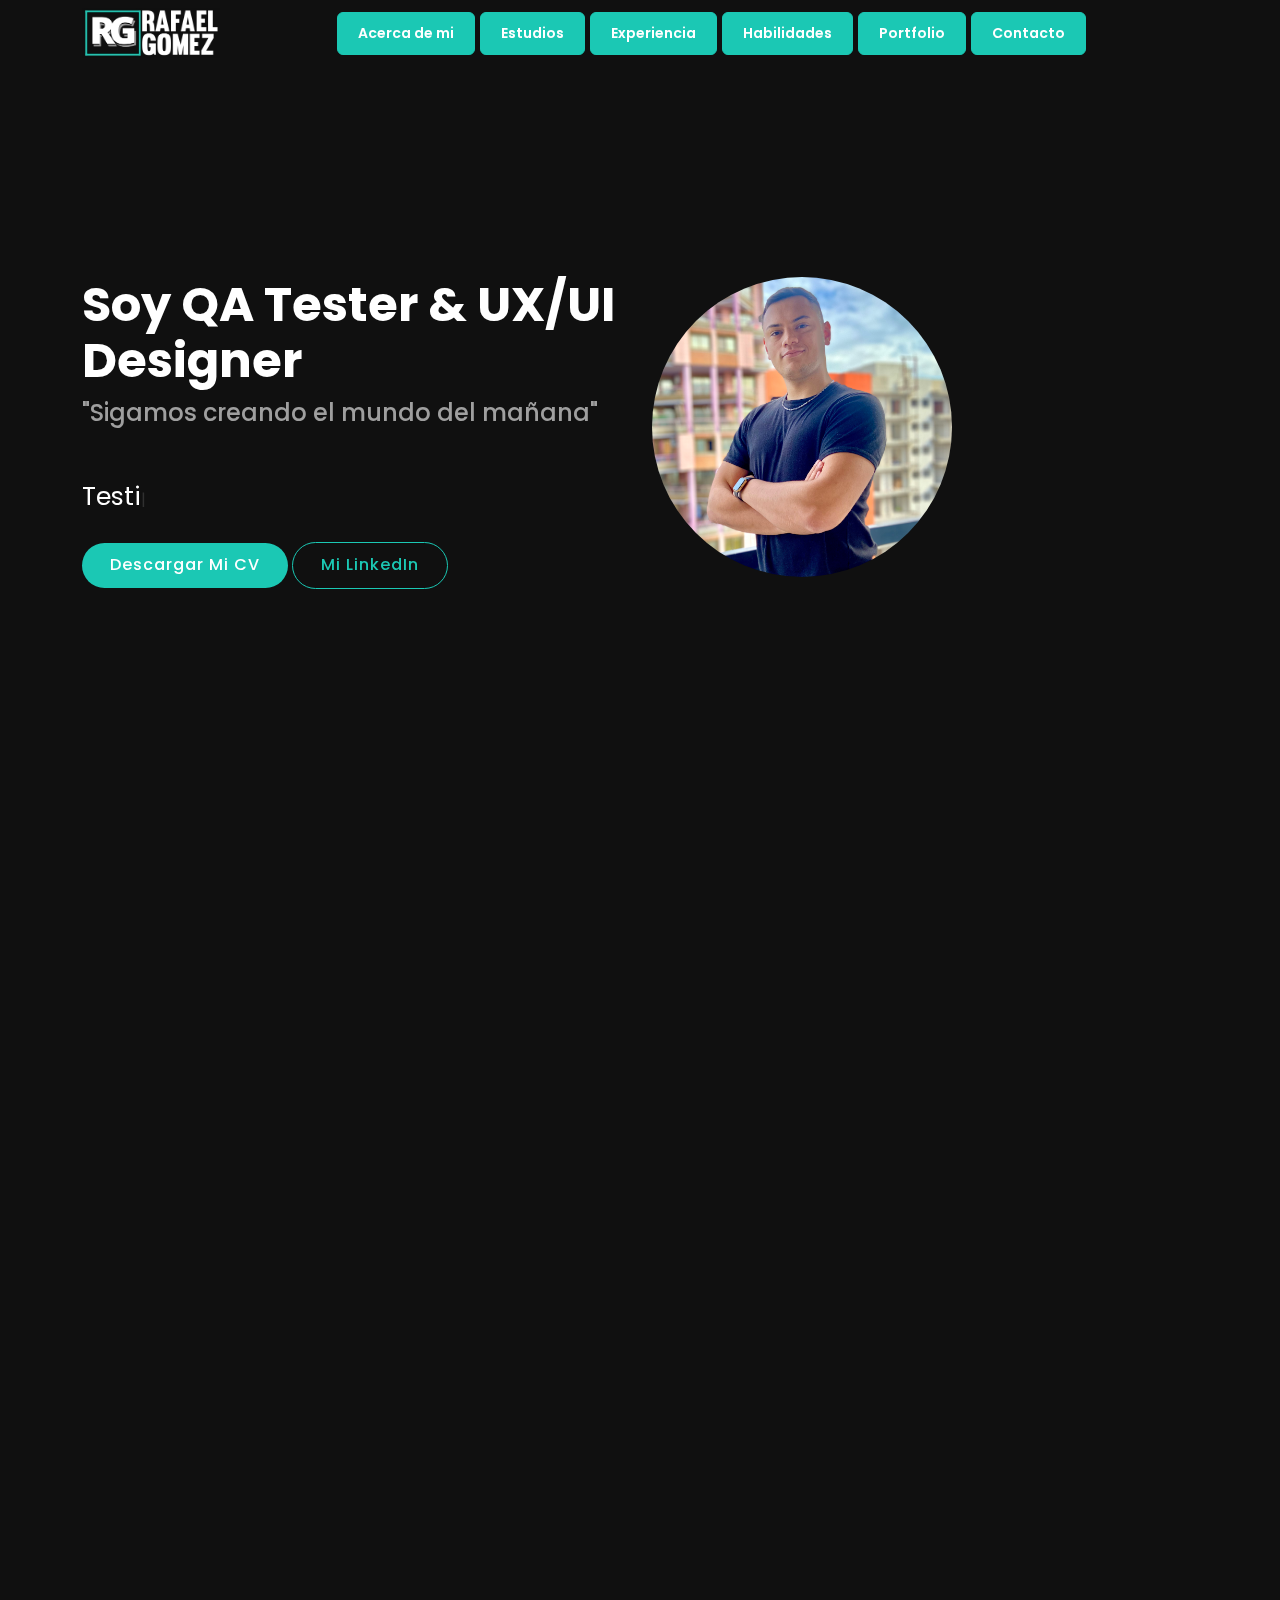
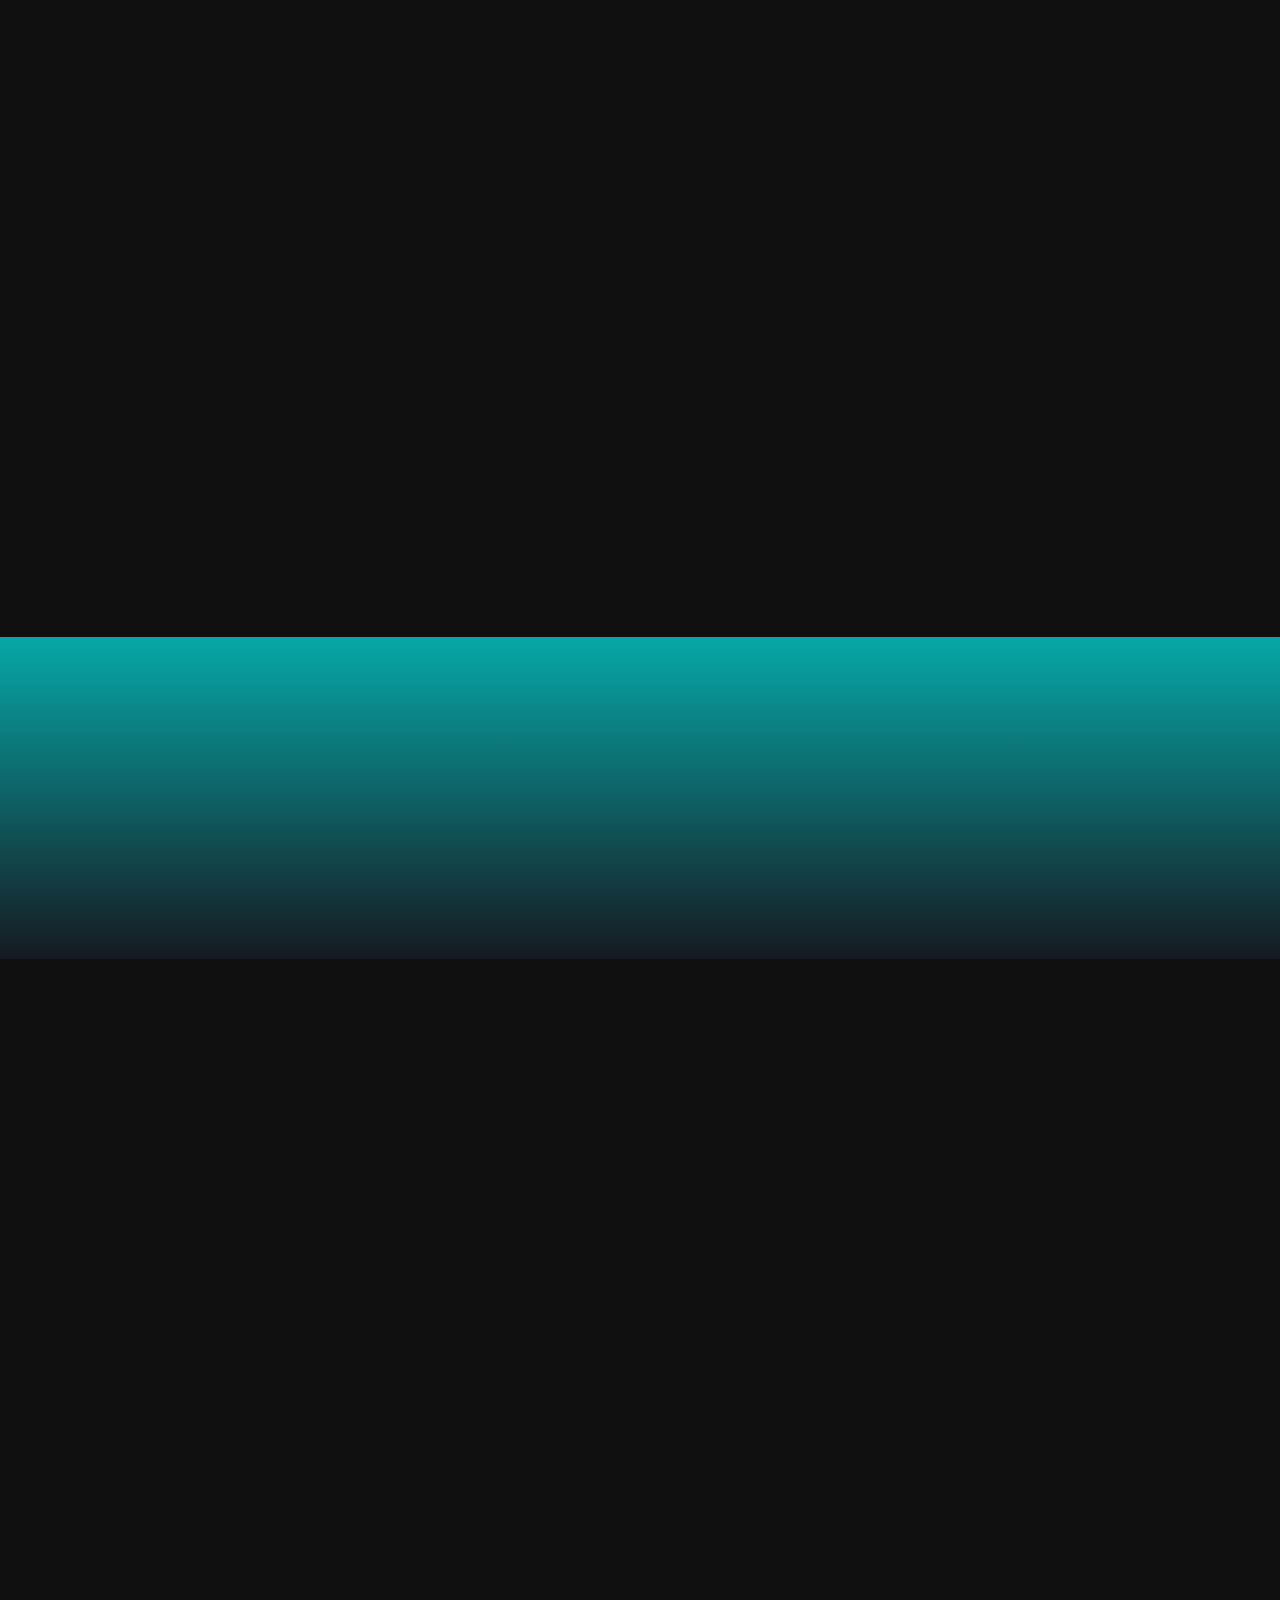
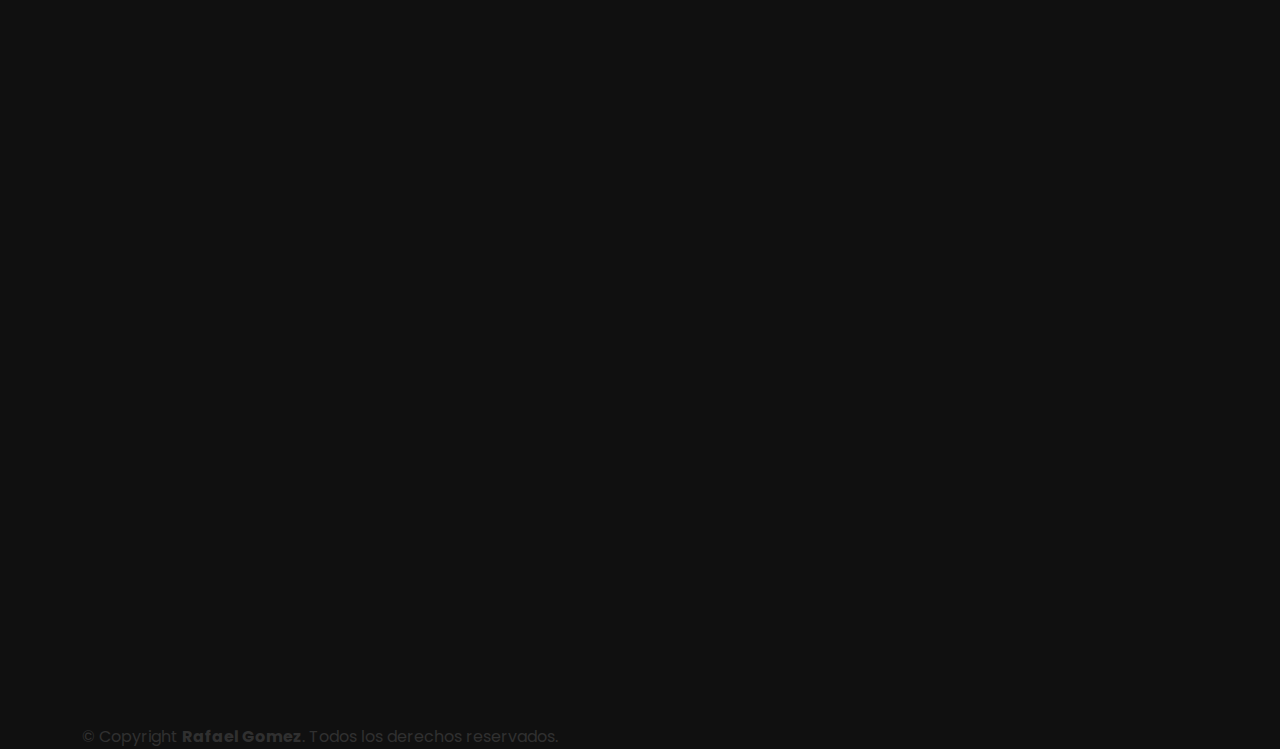
==== index.html @ 5d42489d "version previa" ====
<!DOCTYPE html>
<html lang="en">

<head>
  <meta charset="utf-8">
  <meta content="width=device-width, initial-scale=1.0" name="viewport">

  <title>Rafael Gomez IT </title>
  <meta content="QA Testing Diseño UX/UI" name="Tester">

  <link href="assets/img/favicon.png" rel="icon">
  <link href="assets/img/apple-touch-icon.png" rel="apple-touch-icon">

  <!-- Google Fonts -->
  <link href="https://fonts.googleapis.com/css?family=Open+Sans:300,300i,400,400i,600,600i,700,700i|Jost:300,300i,400,400i,500,500i,600,600i,700,700i|Poppins:300,300i,400,400i,500,500i,600,600i,700,700i" rel="stylesheet">
  <link href="assets/Stolzl Bold/Stolzl Bold.ttf" rel="stylesheet">
  <link href="https://fonts.googleapis.com/css?family=Bebas+Neue&display=swap" rel="stylesheet">
  <link rel="preconnect" href="https://fonts.googleapis.com">
<link rel="preconnect" href="https://fonts.gstatic.com" crossorigin>
<link href="https://fonts.googleapis.com/css2?family=Poppins:wght@500&display=swap" rel="stylesheet">

  <!-- Vendor CSS Files -->
  <link href="assets/vendor/aos/aos.css" rel="stylesheet">
  <link href="assets/vendor/bootstrap/css/bootstrap.min.css" rel="stylesheet">
  <link href="assets/vendor/bootstrap-icons/bootstrap-icons.css" rel="stylesheet">
  <link href="assets/vendor/boxicons/css/boxicons.min.css" rel="stylesheet">
  <link href="assets/vendor/glightbox/css/glightbox.min.css" rel="stylesheet">
  <link href="assets/vendor/remixicon/remixicon.css" rel="stylesheet">
  <link href="assets/vendor/swiper/swiper-bundle.min.css" rel="stylesheet">


  <link href="assets/css/style.css" rel="stylesheet">
</head>

<body>

  <!-- ======= Header ======= -->
  <header id="header" class="fixed-top">
    <div class="container d-flex align-items-center">

      <a href="#hero"> <h1 class="logo"data-aos="zoom-in" data-aos-delay="200"> <img src="assets/img/Group 1_page-0001 (6).jpg"> </h1> </a>      
      <nav id="navbar" class="navbar  mx-auto">
        <div style="width:100%; margin: auto; border:0px red solid"> 
          <ul>
            <li><a class="getstarted scrollto" href="#acercademi">Acerca de mi</a></li>
            <li><a class="getstarted scrollto" href="#Estudios">Estudios</a></li>
            <li><a class="getstarted scrollto" href="#Experiencia">Experiencia</a></li>
            <li><a class="getstarted scrollto" href="#habilidades">Habilidades</a></li>
            <li><a class="getstarted scrollto" href="#Portafolio">Portfolio</a></li>
            <li><a class="getstarted scrollto" href="#contact">Contacto</a></li>
          </ul>
          
        </div>
     </nav><!-- .navbar -->
    
      <i class="bi bi-list mobile-nav-toggle"data-aos="zoom-in" data-aos-delay="200"></i>
     </div>
    </div>
    </div>
  </header><!-- End Header -->
  
  <!-- ======= Hero Section ======= -->
  <section id="hero" class="d-flex align-items-center">

    <div class="container">
      <div class="row">
        <div class="col-lg-6 d-flex flex-column justify-content-center pt-4 pt-lg-0 order-2 order-lg-1" data-aos="fade-up" data-aos-delay="200">
          <h1>Soy QA Tester & UX/UI Designer</h1>
          <h2>"Sigamos creando el mundo del mañana"</h2>
          
          <div class="d-flex justify-content-center justify-content-lg-start">
            <p class="hero-subtitle"><span class="typed" data-typed-items="Testing, Prototipos, QA Manual, Desarrollo Web, Wireframes, Diseño de casos de pruebas, Pruebas de Usabilidad"></span></p> </div>
          <div>
            <a target= "_blank" href="https://drive.google.com/file/d/1kfNC8nMErmNjCZLAPkQdb5GSW62HBKGB/view?usp=sharing" class="btn-get-started scrollto ">Descargar Mi CV</a>
            <a target= "_blank" href="https://www.linkedin.com/in/rafaelgomezit/" class="btn-get-started2 scrollto"> Mi LinkedIn</a>
          </div>
        </div>
        <div class="col-lg-6 order-1 order-lg-2 hero-img" data-aos="zoom-in" data-aos-delay="200">
          <img src="assets/img/IMG_0832 2.jpg" class="imghero">
        </div>
      </div>
    </div>

  </section>
    </section>

    <section id="acercademi" class="about">
      <div class="container" data-aos="fade-up">

        <div class="section-title">
          <h2>Acerca de mi</h2>
        </div>
        <p class="textobase">Creativo y autodidacta con ojo para los pequeños detalles. Me encanta crear productos de calidad. Me caracteriza mi espirituro y mi actitud para afrontar nuevas aventuras por eso siento un alma emprendedora dentro de mi, Me encanta empujar mis límites y divertirme en el proceso para mi es como un juego.</p>
      <p class="textobase"> Me gusta ponerme a prueba con mi capacidad para manejar nuevas tecnologias y llevarlas a la practica con el paso del tiempo.</p> 
          </div>
        </div>

      </div>
    </section>

  
    <section id="Estudios" class="why-us section-bg">
      <div class="container-fluid" data-aos="fade-up">
        
        <div class="section-title">
          <h2>Estudios</h2>
        </div>
        <div>
          <div>
            <div class="accordion-list">
              <h3 class="titulo">Udemy</h3>
              <div class="textobase2">QA Manual</div>
              <div class="textobase" >Redacción de casos de prueba e informes de errores, Herramientas de gestión de pruebas (Testlink), pruebas ágiles, Herramienta (JIRA), Técnicas de caja negra (Partición de equivalencia-Análisis de valor límite-Prueba de tabla de decisión-Prueba de transición de estado-Prueba de caso de uso), Técnicas de caja blanca,Pruebas de rendimiento, Pruebas móviles</div>
              <div class="textobase" >Agosto 2022 - Septiembre 2022</div>
              <br>
              <div class="textobase" >Finalizado</div>
        
      
          </div>
          <br>
            <div>
                <div class="accordion-list">
                  <h3 class="titulo">Next University</h3>
                  <div class="textobase2">Diseñador UX/UI</div>
                  <div class="textobase" >Introduccion al Diseño centrado en el Usuario, Aprender a conduccir pruebas de Usabilidad, User Flows, Realización de entrevistas cualitativas y cuantitativas,Identificar los comportamientos racionales y emocionales de los usuarios como base para el diseño de interfaces,dentificar los distintos elementos que componen las interfaces de usuario y su función, rear prototipos y wireframes de baja fidelidad, Adaptar los prototipos diseñados al formato responsive.</div>
                  <div class="textobase" >Julio 2021 - Enero 2022</div>
                  <br>
                  <div class="textobase" > Finalizado</div>
                  <br>
              <a target= "_blank" href="https://www.credential.net/d0338d59-105e-4f76-b56a-38b1514cd7ef#gs.og1971"> Ver certificado</a>
          
              </div>
              <br>
        </div>
              <div class="accordion-list">
                 <h3 class="titulo">Universidad de San Martin</h3>
                 <div class="textobase2"> Licenciatura en Administración y gestion de empresas</div>
                 <div class="textobase" > El objetivo de la carrera es la conducción de empresas, Gestión de grupos de trabajo, la dirección general y la creación de nuevos emprendimientos. La carrera permite flexibilidad de adaptación al cambio, lo me posibilita a trabajar en el sector privado tanto como el o público, o en las diferentes áreas como seria comercial, financiera, planeamiento y control, gestión administrativa, recursos humanos, etc.</div>
                 <div class="textobase"> Marzo 2021-Actualidad</div>
                 <br>
                 <div class="textobase"> En Curso</div>
                 
             </div>
             <br>
        </div>     
               <div class="accordion-list">
                <h3 class="titulo">EF Standard English Test (EF SET)</h3>
                <div class="textobase2">EF SET English Certificate 69/100 (C1 Advanced)</div>
                <br>
                <div class="textobase">Mayo 2022</div>
                <br>
                <div class="textobase">Finalizado</div>
                <br>
                <a target= "_blank" href="https://www.efset.org/cert/oMg2Ty"> Ver certificado</a>
            
        </div>
               <div class="accordion-list">
               <h3 class="titulo">Open English</h3>
               <div class="textobase2"> Ingles</div>
               <br>
               <div class="textobase"> Julio 2021 - Actualidad 2022</div>
               <br>
               <div class="textobase">En Curso</div>
  </div>             
                     
              
      
  
      </div>

              
         
      </div>
    </section>
    <section id="Experiencia" class="why-us section-bg">
      <div class="container-fluid" data-aos="fade-up">
        
        <div class="section-title">
          <h2>Experiencia</h2>
          </div>
          <div>
            <div>
              <div>
                <div class="accordion-list">
                  <h3 class="titulo">UX/UI Designer</h3>
                  <div class="textobase2">Freelancer</div>
                  <br>
                  <div class="textobase">Estoy trabajando de manera freelance, a traves de la plataforma de Fiverr y UpWork.
                    Realizando trabajos bajo demanda,principalmente orientado al diseño UI de aplicaciones moviles,realizando las investigaciones UX Research para poder conocer mas en profundidad cual es nuestro usuario objetivo y como se comporta,
                     para en base a esto ver cuales deben ser los cambios a los que debemos apuntar.</div>
                  <br>
                  <div class="textobase">Febrero 2022 - Actualidad</div>
                  
              </div>
          </div>
                <div class="accordion-list">
                   <h3 class="titulo">Encargado de ventas mayoristas</h3>
                   <div class="textobase2">Finca Los Mellizos</div>
                   <br>
                   <div class="textobase">Gracias a todo lo aprendido con el tiempo y puestos anteriores, fui designado como encargado de ventas mayoristas y atención al publico, donde desempeñe la atenciíon especializada a nuestra cartera de clientes,gestiónando los pedidos mayoristas y la cobranza de los mismos, control de precios de las diferentes listas de los proveedores,manteniendo las tareas desempeñadas en el cargo anterior de encargado de atención al publico.</div>
                   <br>
                   <div class="textobase">Diciembre 2020 - Febrero 2022</div>
                   
               </div>
          </div>     
                 <div class="accordion-list">
                  <h3 class="titulo">Encargado de atencion al publico</h3>
                  <div class="textobase2" >Finca Los Mellizos</div>
                  <br>
                  <div class="textobase" >Con el paso de unos meses, fui adquiriendo nuevos conocimientos por mi predisposición para aprender, esto me llevo a ser la cara responsable en la atencion al publico del negocio y asi desempeñar tareas de cobranza, atención personalizada a clientes importantes de la empresa, poder enseñar a compañeros nuevos las tareas a desempeñar durante temporadas de alta exigencia,control de listas de precios de proveedores, realizar pedidos a proveedores segun faltante y demanda de clientes, gestiónando los grupos de trabajo para poder organizarnos en base a la demanda del negocio.</div>
                  <br>
                  <div class="textobase" >Marzo 2019 - Noviembre 2020</div>
                  
                </div> 
          </div>     
                <div class="accordion-list">
                  <h3 class="titulo">Repositor</h3>
                  <div class="textobase2" >Finca Los Mellizos</div>
                  <br>
                  <div class="textobase" >Fue mi primer puesto de trabajo, empece realizando tareas sencillas de reposicion de mercaderia en gondolas, atendiendo clientes en el sala de ventas del negocio, controlando los stocks de mercaderia en el deposito.
                  </div>
                  <br>
                  <div class="textobase" > Febrero 2018 - Febrero 2019</div>
              </div>
         </div>             
                
        
    
        </div>
  
                
           
        </div>
    </section>
    <section id="habilidades" class="services section-bg">
      <div class="container" data-aos="fade-up">

        <div class="section-title">
          <h2>Habilidades</h2>
        </div>
        <div class="row">
          <div class="col-xs-7 col-sm-6 col-lg-8">
              <h3 class="titulo">Habilidades blandas</h3>
              <li class="textobase"> ·Liderazgo y organización de equipos de trabajo</li>
              <br>
              <li class="textobase">·Buena comunicacion interpersonal</li>
              <br>
              <li class="textobase">·Rapido y facil aprendizaje</li>
              <br>
              <li class="textobase">·Trabajo en equipo</li>
              <br>
              <li class="textobase">·Manejo y organización de múltiples tareas</li>
              <br>
              <li class="textobase">·Capacidad analitica</li>
              <br>
              <li class="textobase">·Creatividad para la resolución de problemas y tareas</li>
              <br>
              <li class="textobase">·Flexibilidad en tareas</li>

           </div>
          <div class="col-xs-5 col-sm-6 col-lg-4">
              <h3 class="titulo">Herramientas tecnicas</h3>
              <li class="textobase">·Jira</li>
              <br>
              <li class="textobase">·Figma</li>
              <br>
              <li class="textobase">·Testing Manual</li>
              <br>
              <li class="textobase">·Illustrator Adobe</li>
              <br>
              <li class="textobase">·Adobe XD</li>
              <br>
              <li class="textobase">·Edición de videos</li> 
              <br>
              <li class="textobase">·Creacion, edición y control de campañas de Facebook Ads</li>   
              <br>
              <li class="textobase">·InVision</li>  
              <br>
              <li class="textobase">·Skecht</li>  
              <br>
              <li class="textobase">·Trello</li>
              
        </div>
        <section id="clients" class="clients section-bg">
          <div class="container">
    
            <div class="row" data-aos="zoom-in">
    
              <div class="col-lg-2 col-md-4 col-8 d-flex align-items-center justify-content-center">
                <img src="assets/img/clients/client-1.png" class="img-fluid" alt="">
              </div>
    
              <div class="col-lg-2 col-md-4 col-8 d-flex align-items-center justify-content-center">
                <img src="assets/img/clients/client-2.png" class="img-fluid" alt="">
              </div>
    
              <div class="col-lg-2 col-md-4 col-8 d-flex align-items-center justify-content-center">
                <img src="assets/img/clients/client-3.png" class="img-fluid" alt="">
              </div>
    
              <div class="col-lg-2 col-md-4 col-8 d-flex align-items-center justify-content-center">
                <img src="assets/img/clients/client-4.png" class="img-fluid" alt="">
              </div>
    
              <div class="col-lg-2 col-md-4 col-8 d-flex align-items-center justify-content-center">
                <img src="assets/img/clients/client-5.png" class="img-fluid" alt="">
              </div>
    
              <div class="col-lg-2 col-md-4 col-8 d-flex align-items-center justify-content-center">
                <img src="assets/img/clients/client-6.png" class="img-fluid" alt="">
              </div>

              <div class="col-lg-2 col-md-4 col-8 d-flex align-items-center justify-content-center">
                <img src="assets/img/clients/client-7-removebg-preview.png" class="img-fluid" alt="">
              </div>
    
            </div>
    
          </div>
      
      </div>
        
      </div>
    </section>
    <!-- ======= Cta Section ======= -->
    <section id="cta" class="cta">
      <div class="container" data-aos="zoom-in">

        <div class="row">
          <div class="col-lg-9 text-center text-lg-start">
            <h3>¿Consideras que soy el perfil que buscabas?</h3>
            <p> ¡Vamos a trabajar juntos!</p>
          </div>
          <div class="col-lg-3 cta-btn-container text-center">
            <a target= "_blank" class="cta-btn align-middle" href="https://wa.me/5491133028658?text=Hola%20Rafael,%20quisiera%20agendar%20una%20llamada!%20Gracias.">Contactar</a>
          </div>
        </div>

      </div>
    </section>

    <!-- ======= Portfolio Section ======= -->
    <section id="Portafolio" class="portfolio">
      <div class="container" data-aos="fade-up">

        <div class="section-title">
          <h2>Portfolio</h2>
      
        </div>

        <ul id="portfolio-flters" class="d-flex justify-content-center" data-aos="fade-up" data-aos-delay="100">
          <li data-filter="*" class="filter-active">Todos</li>
          <li data-filter=".filter-app">Aplicaciones</li>
          <li data-filter=".filter-card">Web</li>
        </ul>
      </div>


        <div class="row portfolio-container" data-aos="fade-up" data-aos-delay="200">


          <div class="col-lg-4 col-md-6 portfolio-item filter-app">
            <a target="_blank" href="https://www.behance.net/gallery/146104739/Appark-Caso-de-estudio-UXUI?">   <div class="portfolio-img"><img src="assets/img/portfolio/CASE1_page-0001.jpg" class="img-fluid" alt=""></div> </a>
            <div class="portfolio-info">
              <a target= "_blank" href="https://www.behance.net/gallery/146104739/Appark-Caso-de-estudio-UXUI?"> <h4>Ver proyecto completo</h4></a>
            </div>
          </div>

          <div class="col-lg-4 col-md-6 portfolio-item filter-app">
            <a target="_blank" href="https://www.behance.net/gallery/140955423/Rediseno-ATM-Seguros-App-Movil?">   <div class="portfolio-img"><img src="assets/img/portfolio/portfolio-1.jpg" class="img-fluid" alt=""></div> </a>
            <div class="portfolio-info">
              <a target= "_blank" href="https://www.behance.net/gallery/140955423/Rediseno-ATM-Seguros-App-Movil?"> <h4>Ver proyecto completo</h4></a>
            </div>
          </div>

          <div class="col-lg-4 col-md-6 portfolio-item filter-app">
           <a target="_blank" href="https://www.figma.com/proto/vxkKSbCJWgI8oAwW55IaOh/Dise%C3%B1o-App-Pagos?page-id=0%3A1&node-id=11%3A158&starting-point-node-id=11%3A158"> <div  class="portfolio-img"><img src="assets/img/portfolio/portfolio-2.jpg" class="img-fluid" alt=""></div> </a>
            <div class="portfolio-info">
              <a target= "_blank" href="https://www.figma.com/proto/vxkKSbCJWgI8oAwW55IaOh/Dise%C3%B1o-App-Pagos?page-id=0%3A1&node-id=11%3A158&starting-point-node-id=11%3A158"> <h4>Ver prototipo</h4></a>
              
            </div>
          </div>

        <div class="col-lg-4 col-md-6 portfolio-item filter-card">
          <a target="_blank" href="https://www.figma.com/proto/FHES1lgRh1jNbQrpvrjAAI/Hg-Web?page-id=0%3A1&node-id=9%3A236&viewport=241%2C48%2C0.25&scaling=scale-down"> <div  class="portfolio-img"><img src="assets/img/portfolio/portfolio-3.jpg" class="img-fluid" alt=""></div> </a>
            <div class="portfolio-info">
              <a target="_blank" href="https://www.figma.com/proto/FHES1lgRh1jNbQrpvrjAAI/Hg-Web?page-id=0%3A1&node-id=9%3A236&viewport=241%2C48%2C0.25&scaling=scale-down"> <div  class="portfolio-img"> <h4> Ver Diseño</h4> </a>
        
            </div>
 

          </div>

           <!-- <div class="col-lg-4 col-md-6 portfolio-item filter-web">
            <div class="portfolio-img"><img src="assets/img/portfolio/portfolio-5.jpg" class="img-fluid" alt=""></div>
            <div class="portfolio-info">
              
            </div>
          </div>

          <div class="col-lg-4 col-md-6 portfolio-item filter-app">
            <div class="portfolio-img"><img src="assets/img/portfolio/portfolio-6.jpg" class="img-fluid" alt=""></div>
            <div class="portfolio-info">
              
            </div>
          </div>

          <div class="col-lg-4 col-md-6 portfolio-item filter-card">
            <div class="portfolio-img"><img src="assets/img/portfolio/portfolio-7.jpg" class="img-fluid" alt=""></div>
            <div class="portfolio-info">
             
            </div>
          </div>

          <div class="col-lg-4 col-md-6 portfolio-item filter-card">
            <div class="portfolio-img"><img src="assets/img/portfolio/portfolio-8.jpg" class="img-fluid" alt=""></div>
            <div class="portfolio-info">
            
            </div>
          </div>

          <div class="col-lg-4 col-md-6 portfolio-item filter-web">
            <div class="portfolio-img"><img src="assets/img/portfolio/portfolio-9.jpg" class="img-fluid" alt=""></div>
            <div class="portfolio-info">
              
            </div>
          </div> ->

        </div>

      </div>
    </section><!-- End Portfolio Section -->

    <!-- ======= Team Section ======= ->
    <section id="team" class="team section-bg">
      <div class="container" data-aos="fade-up">

        <div class="section-title">
          <h2>Team</h2>
          <p>Magnam dolores commodi suscipit. Necessitatibus eius consequatur ex aliquid fuga eum quidem. Sit sint consectetur velit. Quisquam quos quisquam cupiditate. Et nemo qui impedit suscipit alias ea. Quia fugiat sit in iste officiis commodi quidem hic quas.</p>
        </div>

        <div class="row">

          <div class="col-lg-6">
            <div class="member d-flex align-items-start" data-aos="zoom-in" data-aos-delay="100">
              <div class="pic"><img src="assets/img/team/team-1.jpg" class="img-fluid" alt=""></div>
              <div class="member-info">
                <h4>Walter White</h4>
                <span>Chief Executive Officer</span>
                <p>Explicabo voluptatem mollitia et repellat qui dolorum quasi</p>
                <div class="social">
                  <a href=""><i class="ri-twitter-fill"></i></a>
                  <a href=""><i class="ri-facebook-fill"></i></a>
                  <a href=""><i class="ri-instagram-fill"></i></a>
                  <a href=""> <i class="ri-linkedin-box-fill"></i> </a>
                </div>
              </div>
            </div>
          </div>

          <div class="col-lg-6 mt-4 mt-lg-0">
            <div class="member d-flex align-items-start" data-aos="zoom-in" data-aos-delay="200">
              <div class="pic"><img src="assets/img/team/team-2.jpg" class="img-fluid" alt=""></div>
              <div class="member-info">
                <h4>Sarah Jhonson</h4>
                <span>Product Manager</span>
                <p>Aut maiores voluptates amet et quis praesentium qui senda para</p>
                <div class="social">
                  <a href=""><i class="ri-twitter-fill"></i></a>
                  <a href=""><i class="ri-facebook-fill"></i></a>
                  <a href=""><i class="ri-instagram-fill"></i></a>
                  <a href=""> <i class="ri-linkedin-box-fill"></i> </a>
                </div>
              </div>
            </div>
          </div>

          <div class="col-lg-6 mt-4">
            <div class="member d-flex align-items-start" data-aos="zoom-in" data-aos-delay="300">
              <div class="pic"><img src="assets/img/team/team-3.jpg" class="img-fluid" alt=""></div>
              <div class="member-info">
                <h4>William Anderson</h4>
                <span>CTO</span>
                <p>Quisquam facilis cum velit laborum corrupti fuga rerum quia</p>
                <div class="social">
                  <a href=""><i class="ri-twitter-fill"></i></a>
                  <a href=""><i class="ri-facebook-fill"></i></a>
                  <a href=""><i class="ri-instagram-fill"></i></a>
                  <a href=""> <i class="ri-linkedin-box-fill"></i> </a>
                </div>
              </div>
            </div>
          </div>

          <div class="col-lg-6 mt-4">
            <div class="member d-flex align-items-start" data-aos="zoom-in" data-aos-delay="400">
              <div class="pic"><img src="assets/img/team/team-4.jpg" class="img-fluid" alt=""></div>
              <div class="member-info">
                <h4>Amanda Jepson</h4>
                <span>Accountant</span>
                <p>Dolorum tempora officiis odit laborum officiis et et accusamus</p>
                <div class="social">
                  <a href=""><i class="ri-twitter-fill"></i></a>
                  <a href=""><i class="ri-facebook-fill"></i></a>
                  <a href=""><i class="ri-instagram-fill"></i></a>
                  <a href=""> <i class="ri-linkedin-box-fill"></i> </a>
                </div>
              </div>
            </div>
          </div>

        </div>

      </div-->
    </section><!-- End Team Section -->

    <!-- ======= Contact Section ======= -->
    <section id="contact" class="contact">
      <div class="container" data-aos="fade-up">

        <div class="section-title">
          <h2>Contacto</h2>
        </div>

        <div class="row">

          <div class="d-flex justify-content-center">
            <div class="info">
              <div class="address">
                <i class="bi bi-geo-alt"></i>
                <h4>Actualmente estoy en:</h4>
                <p>Buenos Aires,Argentina</p>
              </div>

              <div class="email">
                <i class="bi bi-envelope"></i>
                <h4>Email:</h4>
                <p>Rafago546@gmail.com</p>
              </div>

              <div class="phone">
                <i class="bi bi-phone"></i>
                <h4>Numero telefonico:</h4>
               <a target= "_blank" href="https://api.whatsapp.com/send?phone=+5491133028658"> <p>+54 9 1133028658</p> </a>
              </div>
            </div>
      </div>
    </section>

    <div class="container footer-bottom clearfix">
      <div class="copyright">
        &copy; Copyright <strong><span>Rafael Gomez</span></strong>. Todos los derechos reservados.</a>
      </div>
    </div>
  </footer>

  <div id="preloader"></div>
  <a href="#" class="back-to-top d-flex align-items-center justify-content-center"><i class="bi bi-arrow-up-short"></i></a>

 
  <script src="assets/vendor/aos/aos.js"></script>
  <script src="assets/vendor/bootstrap/js/bootstrap.bundle.min.js"></script>
  <script src="assets/vendor/glightbox/js/glightbox.min.js"></script>
  <script src="assets/vendor/isotope-layout/isotope.pkgd.min.js"></script>
  <script src="assets/vendor/swiper/swiper-bundle.min.js"></script>
  <script src="assets/vendor/typed.js/typed.min.js"></script>
  <script src="assets/vendor/waypoints/noframework.waypoints.js"></script>
  <script src="assets/js/main.js"></script>

</body>

</html>
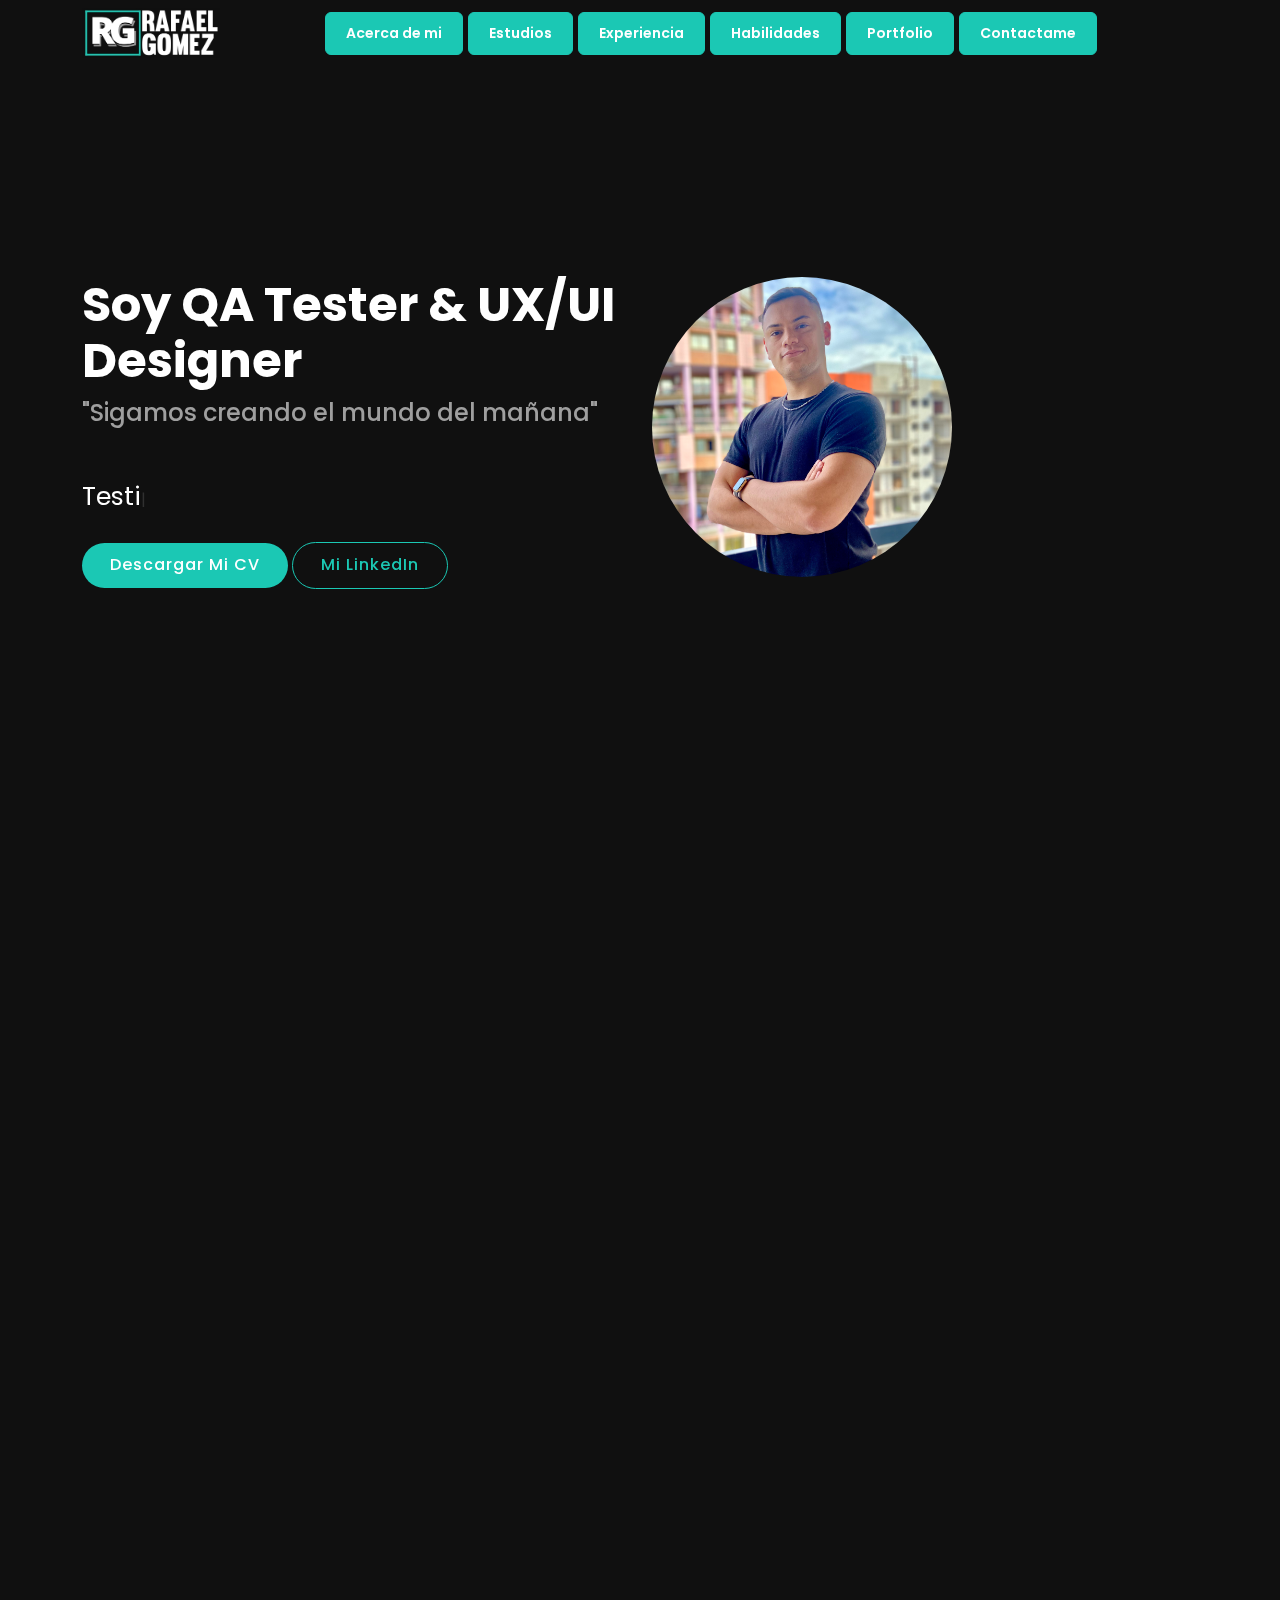
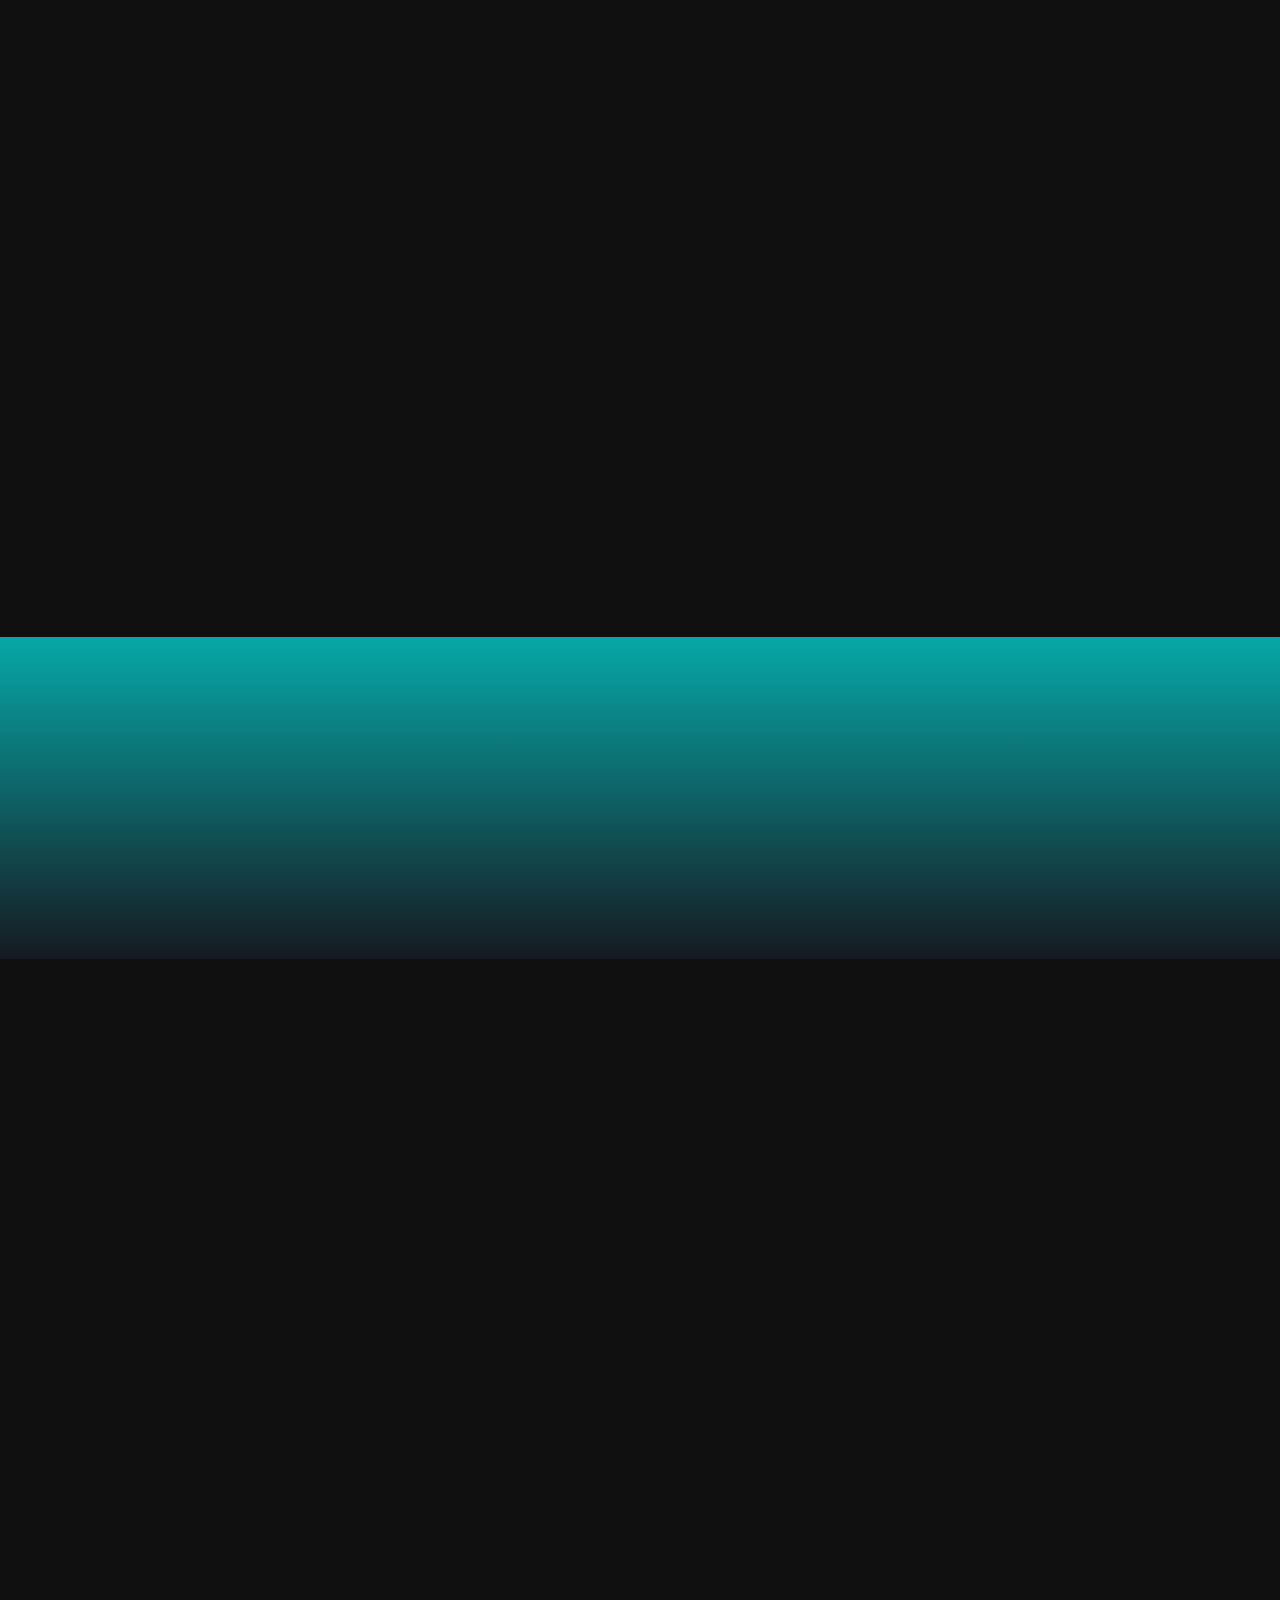
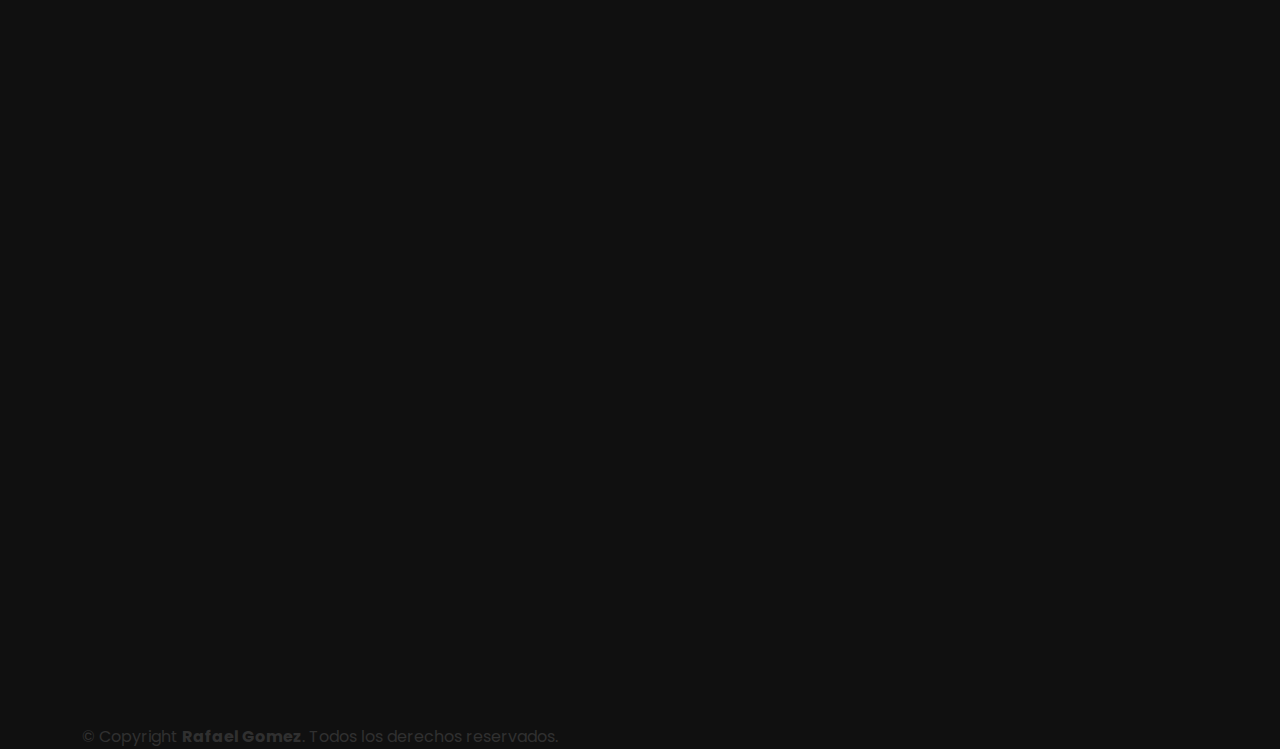
==== commit 4f91135d: "contacto changed" ====
--- a/index.html
+++ b/index.html
@@ -47,7 +47,7 @@
             <li><a class="getstarted scrollto" href="#Experiencia">Experiencia</a></li>
             <li><a class="getstarted scrollto" href="#habilidades">Habilidades</a></li>
             <li><a class="getstarted scrollto" href="#Portafolio">Portfolio</a></li>
-            <li><a class="getstarted scrollto" href="#contact">Contacto</a></li>
+            <li><a class="getstarted scrollto" href="#contact">Contactame</a></li>
           </ul>
           
         </div>
